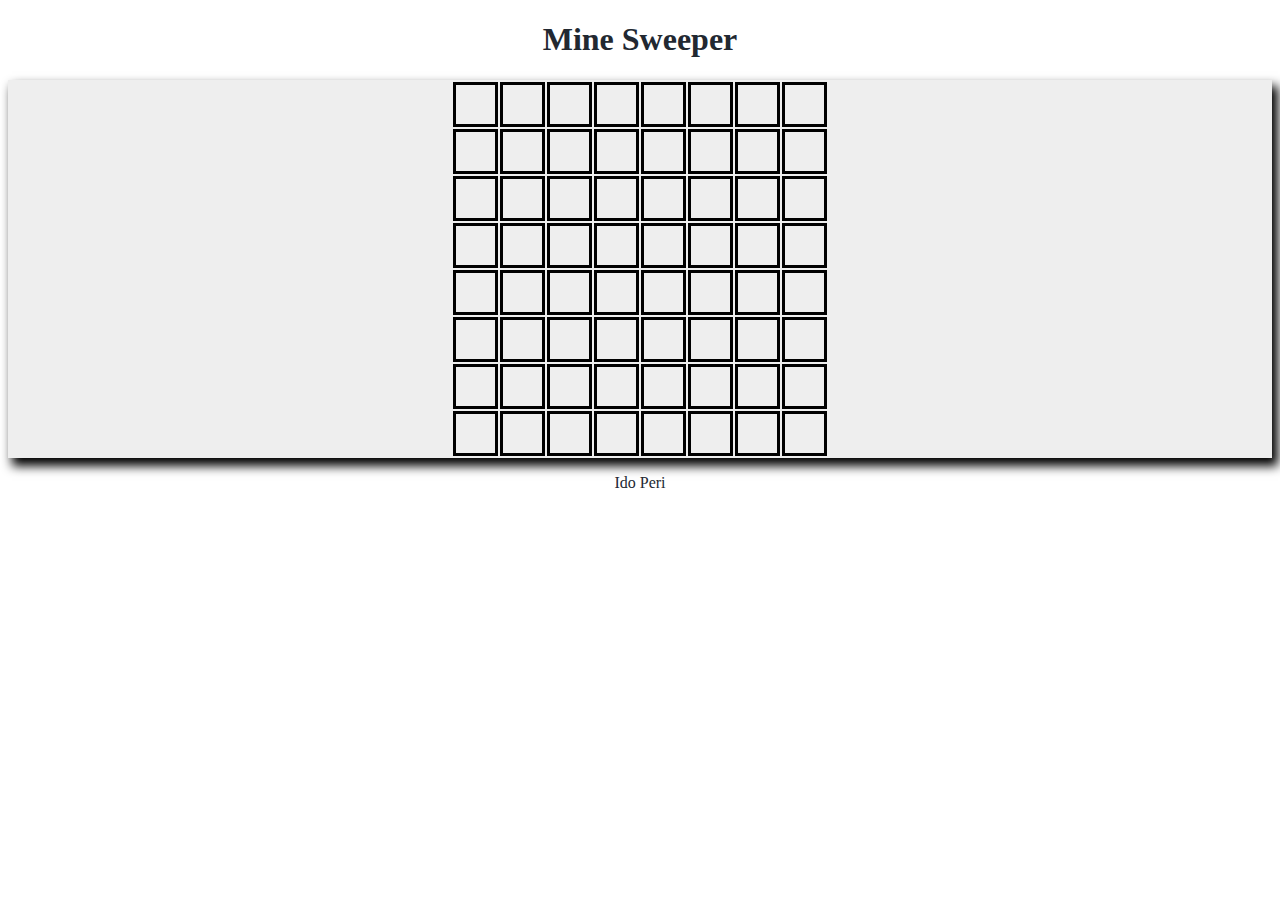
==== index.html @ 38fa53f7 "first commit" ====
<!DOCTYPE html>
<html lang="en">

<head>
    <meta charset="UTF-8">
    <meta name="viewport" content="width=device-width, initial-scale=1.0">
    <meta http-equiv="X-UA-Compatible" content="ie=edge">
    <title>Mine Sweeper</title>
    <link rel="stylesheet" href="css/style.css">
</head>

<body onload="init()" onkeyup="">

    <h1>Mine Sweeper</h1>
    <div class="board-container"></div>

    <script src="js/utils.js"></script>
    <script src="js/game.js"></script>
    <script src="js/cell.js"></script>

    <footer>
        <p>Ido Peri</p>
    </footer>
</body>

</html>
---- css/style.css ----
* {
    box-sizing: border-box;
}

body {
    background-color: #ffffff;
    color: #222831;
    text-align: center;
}

table{
    margin: auto;
}

.cell {
    width: 45px;
    height: 45px;
    text-align: center;
    font-size: 1.5em;
    border: 3px solid #000000;
}

.board-container {
    /* width: 400px; */
    background-color: #EEEEEE;
    margin: auto;
    box-shadow: 5px 7px 10px 1px #000000;
}

.hidden {
    display: none;
}

/* span{
    display: none;
} */
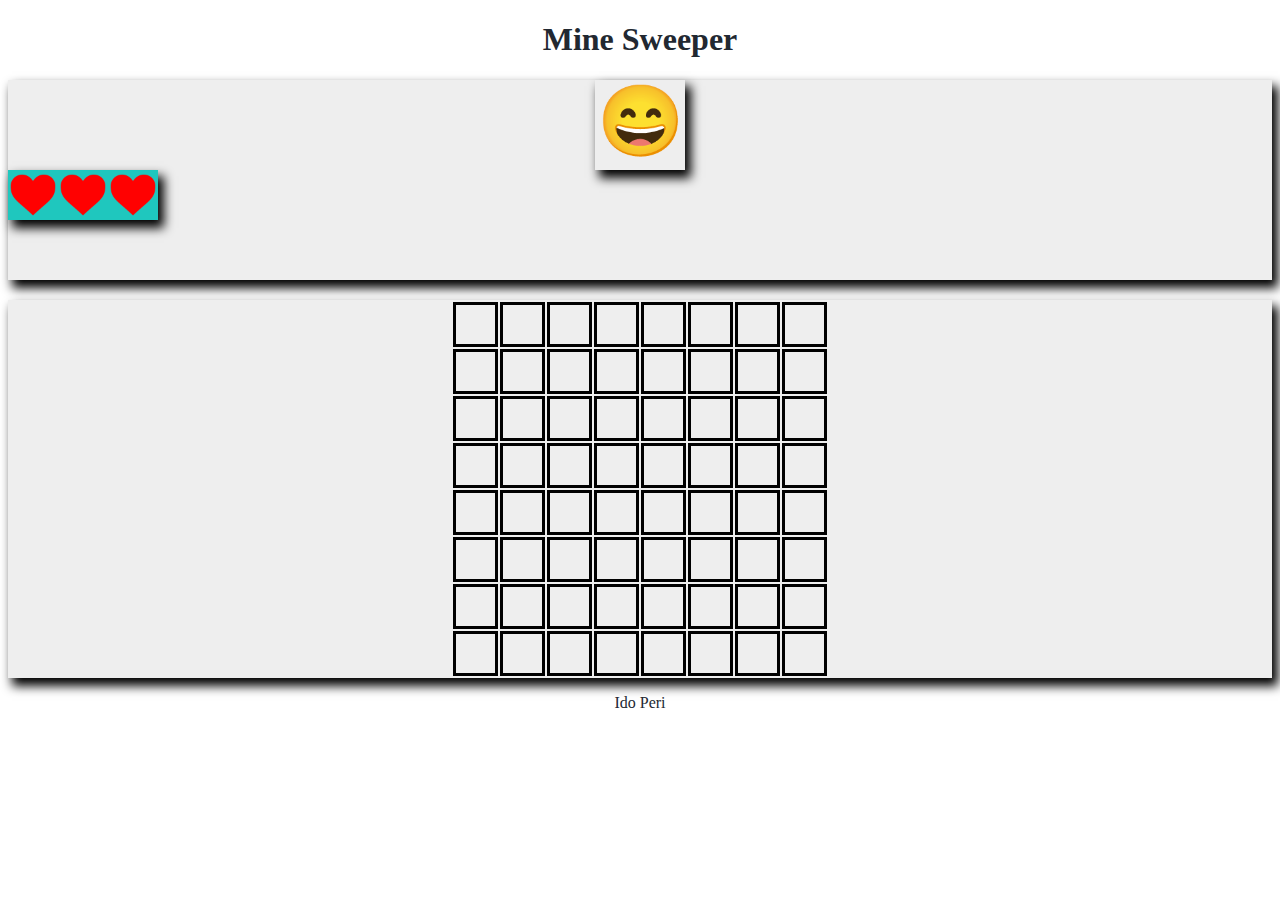
==== commit f1cb7481: "comit 2" ====
--- a/index.html
+++ b/index.html
@@ -12,11 +12,18 @@
 <body onload="init()" onkeyup="">
 
     <h1>Mine Sweeper</h1>
+
+    <div class="info-section">
+        <div class="smiley" onclick="init()"></div>
+        <div class="lives"></div>
+    </div>
+
     <div class="board-container"></div>
 
     <script src="js/utils.js"></script>
     <script src="js/game.js"></script>
     <script src="js/cell.js"></script>
+    <script src="js/info-sectin.js"></script>
 
     <footer>
         <p>Ido Peri</p>
--- a/css/style.css
+++ b/css/style.css
@@ -18,6 +18,7 @@
     text-align: center;
     font-size: 1.5em;
     border: 3px solid #000000;
+
 }
 
 .board-container {
@@ -28,9 +29,39 @@
 }
 
 .hidden {
+    /* color: rgb(128, 213, 49); */
     display: none;
 }
 
-/* span{
-    display: none;
-} */+
+.info-section{
+    height: 200px;
+    background-color: #EEEEEE;
+    margin: auto;
+    margin-bottom: 20px;
+    box-shadow: 5px 7px 10px 1px #000000;
+
+}
+
+.smiley{
+    height: 90px;
+    width: 90px;
+    /* background-color: #FFFFFF; */
+    margin: auto;
+    font-size: 70px;
+    box-shadow: 5px 7px 10px 1px #000000;
+
+}
+
+.lives{
+    height: 50px;
+    width: 150px;
+    background-color: #1fc7be;
+    /* margin: auto; */
+    box-shadow: 5px 7px 10px 1px #000000;
+}
+
+.lives img{
+    width: 50px;
+}
+
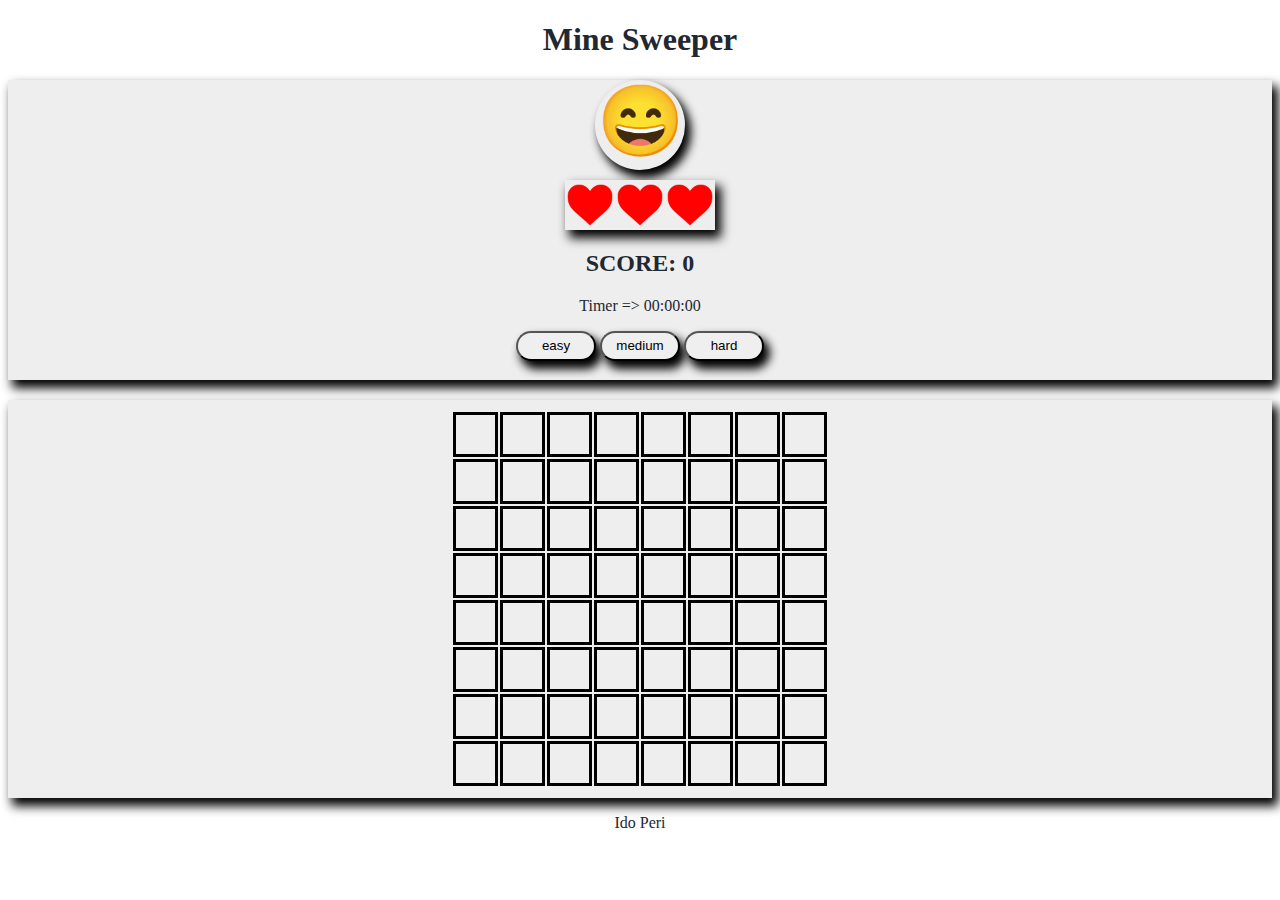
==== commit 415536c9: "comit 4" ====
--- a/index.html
+++ b/index.html
@@ -16,6 +16,16 @@
     <div class="info-section">
         <div class="smiley" onclick="init()"></div>
         <div class="lives"></div>
+        
+        <h2 class="score">SCORE: <span>0</span></h2>
+        <p class="timer">Timer => 
+            <span id="minutes">00</span>:<span id="seconds">00</span>:<span id="tens">00</span>
+        </p>
+        <div class="levels">
+            <button data-level="easy" onclick="changeLevel(this)" id="easy">easy</button>
+            <button data-level="medium" onclick="changeLevel(this)" id="medium">medium</button>
+            <button data-level="hard" onclick="changeLevel(this)" id="hard">hard</button>
+        </div>
     </div>
 
     <div class="board-container"></div>
@@ -24,6 +34,7 @@
     <script src="js/game.js"></script>
     <script src="js/cell.js"></script>
     <script src="js/info-sectin.js"></script>
+    <script src="js/timer.js"></script>
 
     <footer>
         <p>Ido Peri</p>
--- a/css/style.css
+++ b/css/style.css
@@ -25,6 +25,7 @@
     /* width: 400px; */
     background-color: #EEEEEE;
     margin: auto;
+    padding: 10px;
     box-shadow: 5px 7px 10px 1px #000000;
 }
 
@@ -35,7 +36,7 @@
 
 
 .info-section{
-    height: 200px;
+    height: 300px;
     background-color: #EEEEEE;
     margin: auto;
     margin-bottom: 20px;
@@ -49,6 +50,7 @@
     /* background-color: #FFFFFF; */
     margin: auto;
     font-size: 70px;
+    border-radius: 90px;
     box-shadow: 5px 7px 10px 1px #000000;
 
 }
@@ -56,8 +58,8 @@
 .lives{
     height: 50px;
     width: 150px;
-    background-color: #1fc7be;
-    /* margin: auto; */
+    background-color: #EEEEEE;
+    margin: 10px auto;
     box-shadow: 5px 7px 10px 1px #000000;
 }
 
@@ -65,3 +67,10 @@
     width: 50px;
 }
 
+.levels button{
+    width: 80px;
+    height: 30px;
+    border-radius: 30px;
+    box-shadow: 5px 7px 10px 1px #000000;
+}
+
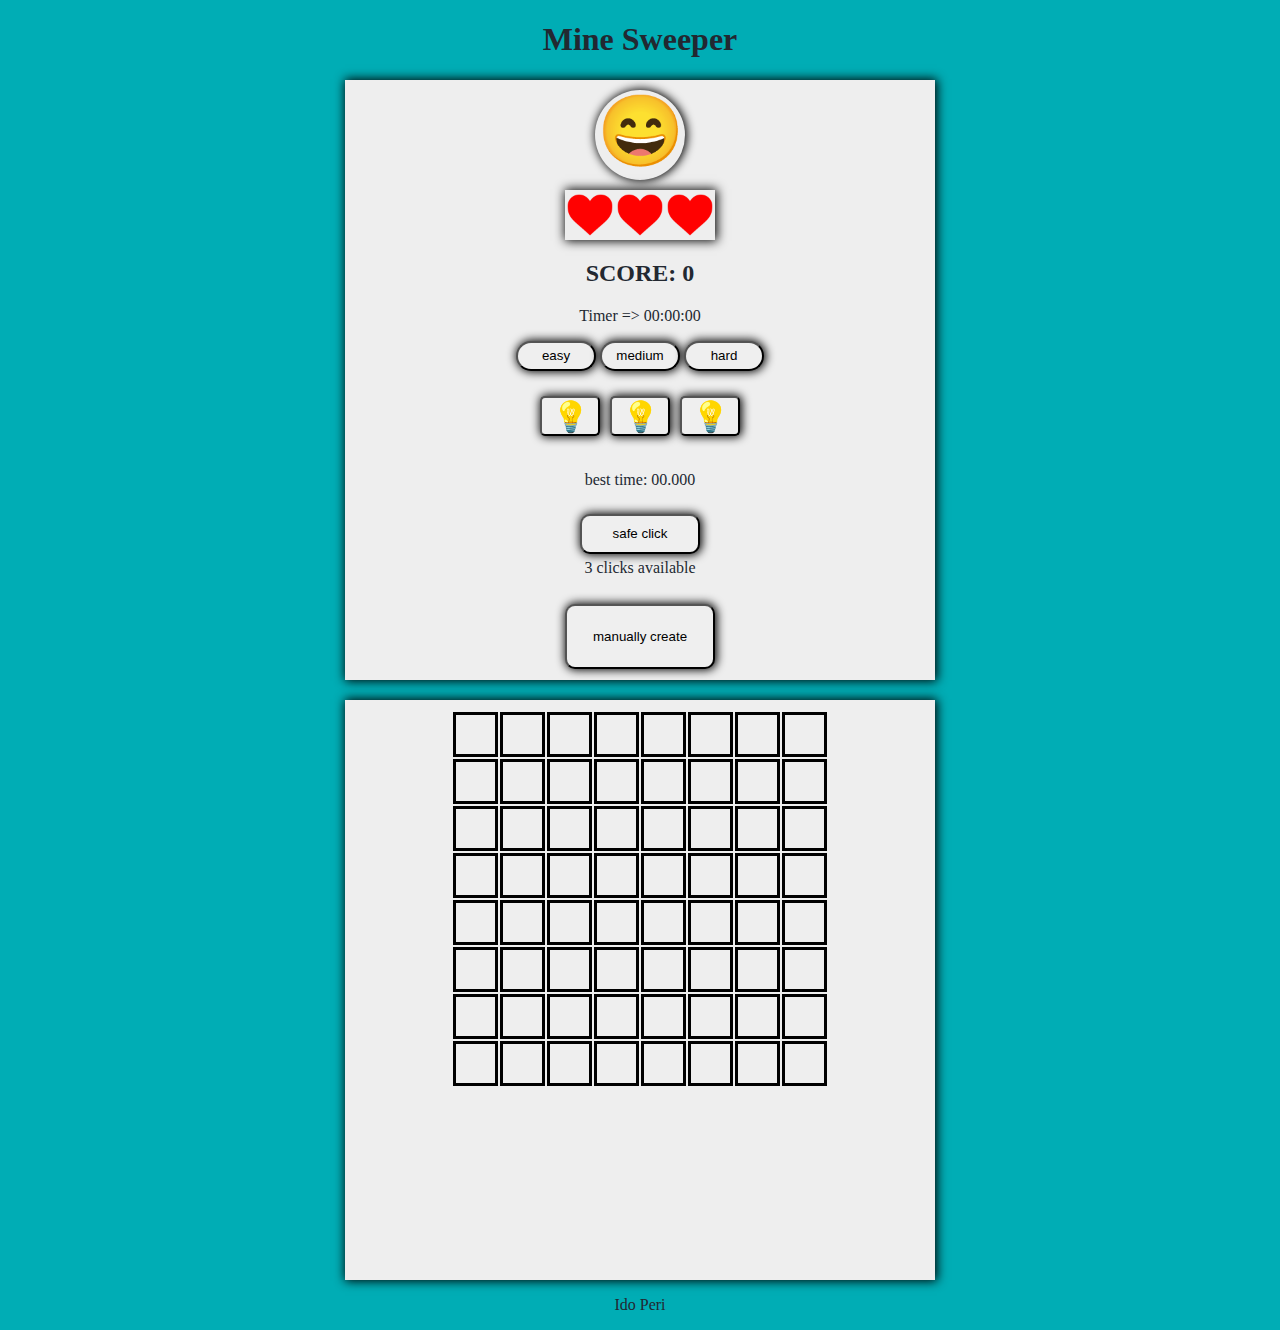
==== commit 90afe4ea: "Add files via upload" ====
--- a/index.html
+++ b/index.html
@@ -16,9 +16,9 @@
     <div class="info-section">
         <div class="smiley" onclick="init()"></div>
         <div class="lives"></div>
-        
+
         <h2 class="score">SCORE: <span>0</span></h2>
-        <p class="timer">Timer => 
+        <p class="timer">Timer =>
             <span id="minutes">00</span>:<span id="seconds">00</span>:<span id="tens">00</span>
         </p>
         <div class="levels">
@@ -26,15 +26,28 @@
             <button data-level="medium" onclick="changeLevel(this)" id="medium">medium</button>
             <button data-level="hard" onclick="changeLevel(this)" id="hard">hard</button>
         </div>
+        <div class="hints"></div>
+        <p class="bestTime">best time: <span>00.000</span></p>
+
+        <div class="safe-click">
+            <button onclick="safeClickButtonClicked(this)">safe click</button>
+            <p><span>3</span> clicks available</p>
+        </div>
+
+        <button class="manually-create" onclick="manuallyCreate(this)">
+            manually create</button>
+
     </div>
 
     <div class="board-container"></div>
 
     <script src="js/utils.js"></script>
-    <script src="js/game.js"></script>
     <script src="js/cell.js"></script>
     <script src="js/info-sectin.js"></script>
     <script src="js/timer.js"></script>
+    <script src="js/manual-mine.js"></script>
+    <script src="js/undo.js"></script>
+    <script src="js/game.js"></script>
 
     <footer>
         <p>Ido Peri</p>
--- a/css/style.css
+++ b/css/style.css
@@ -3,7 +3,7 @@
 }
 
 body {
-    background-color: #ffffff;
+    background-color: #00ADB5;
     color: #222831;
     text-align: center;
 }
@@ -21,26 +21,41 @@
 
 }
 
+/* .cell :hover{
+    background-color: #adadad;
+    transition-duration: 1s;
+} */
+
 .board-container {
-    /* width: 400px; */
+    width: 590px;
+    height: 580px;
+    
     background-color: #EEEEEE;
     margin: auto;
     padding: 10px;
-    box-shadow: 5px 7px 10px 1px #000000;
+    box-shadow: 1px 0px 10px 1px #000000;
+}
+
+.board-container table{
+    margin: auto;
 }
 
 .hidden {
+    transition-duration: 1s;
     /* color: rgb(128, 213, 49); */
     display: none;
 }
 
 
 .info-section{
-    height: 300px;
+    width: 590px;
+    height: 600px;
+    padding: 10px 0px;
+    /* height: 600px; */
     background-color: #EEEEEE;
     margin: auto;
     margin-bottom: 20px;
-    box-shadow: 5px 7px 10px 1px #000000;
+    box-shadow: 1px 0px 10px 1px #000000;
 
 }
 
@@ -51,7 +66,7 @@
     margin: auto;
     font-size: 70px;
     border-radius: 90px;
-    box-shadow: 5px 7px 10px 1px #000000;
+    box-shadow: 1px 0px 10px 1px #000000;
 
 }
 
@@ -60,7 +75,7 @@
     width: 150px;
     background-color: #EEEEEE;
     margin: 10px auto;
-    box-shadow: 5px 7px 10px 1px #000000;
+    box-shadow: 1px 0px 10px 1px #000000;
 }
 
 .lives img{
@@ -71,6 +86,73 @@
     width: 80px;
     height: 30px;
     border-radius: 30px;
-    box-shadow: 5px 7px 10px 1px #000000;
+    box-shadow: 1px 0px 10px 1px #000000;
+
+    /* box-shadow: 5px 7px 10px 1px #000000; */
 }
 
+button:hover{
+    background-color: #c1c1c1;
+    transition-duration: 0.5s;
+}
+
+.hints{
+    height: 60px;
+    width: 300px;
+    background-color: #EEEEEE;
+    margin: 20px auto;
+}
+
+.hints button{
+    font-size: 30px;
+    width: 60px;
+    height: 40px;
+    margin: 5px;
+    border-radius: 5px;
+    box-shadow: 1px 0px 10px 1px #000000;
+}
+
+.hinted{
+    transition-duration: 1s;
+    background-color: lightgreen;
+}
+
+.panted{
+    background-color: lightsalmon;
+}
+
+
+.safe-click{
+    height: 75px;
+    width: 150px;
+    margin: 20px auto;
+    padding: 5px;
+    border-radius: 10px;
+}
+
+.safe-click button{
+    width: 120px;
+    height: 40px;
+    border-radius: 10px;
+    box-shadow: 1px 0px 10px 1px #000000;
+}
+
+.safe-click p{
+    height: 20px;
+    margin: 5px;
+}
+
+
+.manually-create{
+    height: 65px;
+    width: 150px;
+    border-radius: 10px;
+    box-shadow: 1px 0px 10px 1px #000000;
+}
+
+.undo{
+    height: 65px;
+    width: 150px;
+    border-radius: 10px;
+    box-shadow: 5px 7px 10px 1px #000000;
+}